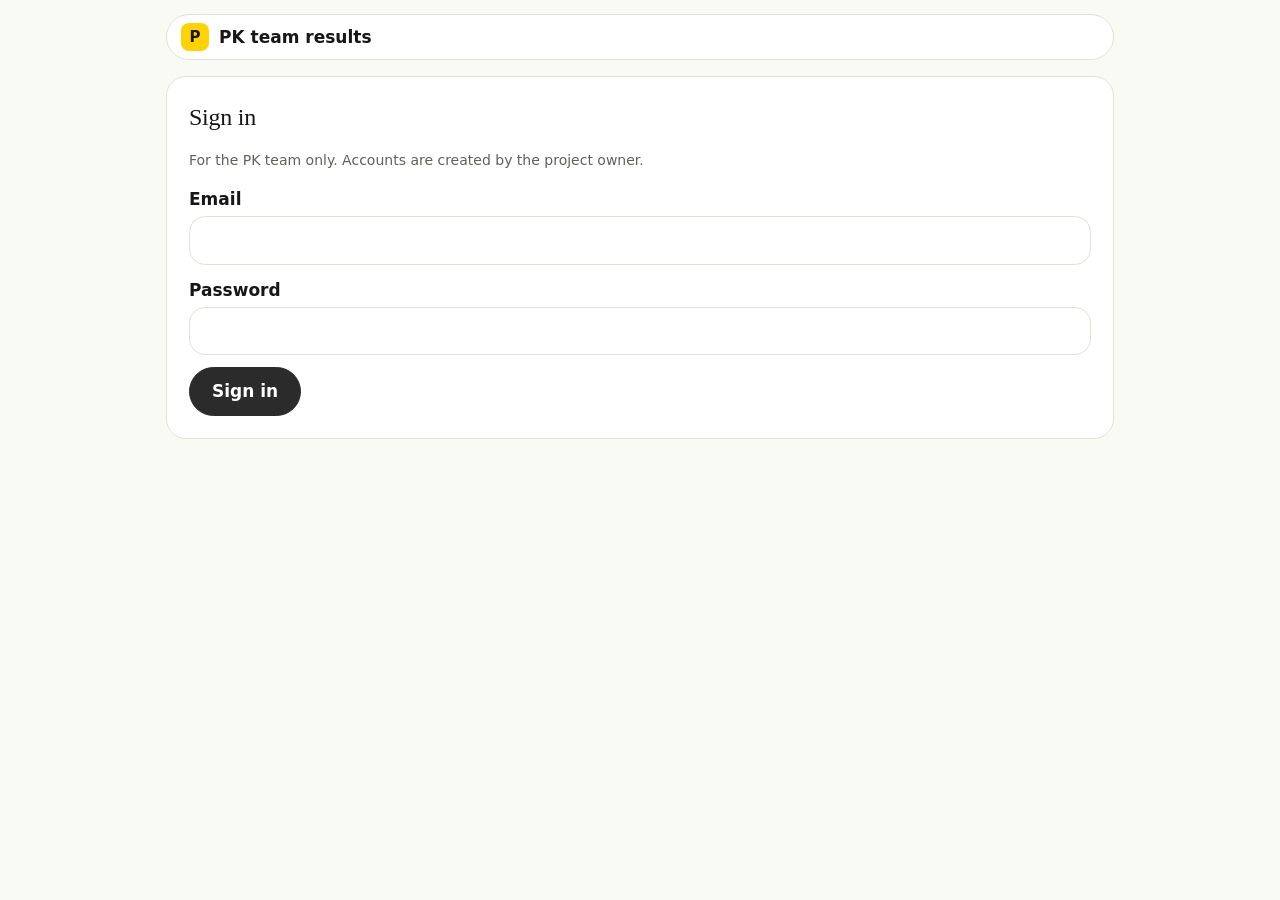
==== admin.html @ 228a7212 "Add sign-in page for the PK team results Co-Authored-By: Claude Sonnet 5.5 <noreply@anthropic.com>" ====
<!doctype html>
<html lang="en">
<head>
<meta charset="utf-8">
<meta name="viewport" content="width=device-width, initial-scale=1">
<meta name="robots" content="noindex, nofollow">
<title>PK team results</title>
<style>
:root { --bg:#fafaf5; --card:#fff; --ink:#171717; --muted:#5f6259; --line:#e4e2d6; --soft:#f1f0e6; --accent:#ffd202; --accent-soft:#fff6c7; --dark:#2b2b2b; --dark-ink:#fff; --warn-bg:#ffe9d1; --warn-ink:#9a4b00; --ok-bg:#e3f4e8; --ok-ink:#1d6a39; --focus:#1a5fd0; --serif:"Iowan Old Style","Palatino Linotype",Palatino,Georgia,serif; }
@media (prefers-color-scheme: dark) { :root { --bg:#17180f; --card:#212217; --ink:#f2f1e8; --muted:#b0b0a0; --line:#3a3b2b; --soft:#2a2b1e; --accent-soft:#3d3600; --dark:#f2f1e8; --dark-ink:#17180f; --warn-bg:#3f2a10; --warn-ink:#ffc58a; --ok-bg:#173a24; --ok-ink:#9fdcb4; --focus:#8ab4f8; } }
* { box-sizing: border-box; }
body { margin:0; background:var(--bg); color:var(--ink); font:17px/1.55 system-ui,-apple-system,"Segoe UI",Roboto,Arial,sans-serif; }
.shell { max-width:980px; margin:0 auto; padding:14px 16px 80px; }
.nav { display:flex; align-items:center; justify-content:space-between; gap:12px; background:var(--card); border:1px solid var(--line); border-radius:999px; padding:8px 10px 8px 14px; }
.brand { display:flex; align-items:center; gap:10px; font-weight:650; }
.brand i { display:grid; place-items:center; width:28px; height:28px; border-radius:8px; background:var(--accent); color:#171717; font:800 15px system-ui; font-style:normal; }
h1, h2 { font-family:var(--serif); font-weight:500; letter-spacing:-.01em; }
h1 { font-size:30px; margin:22px 0 8px; } h2 { font-size:24px; margin:0 0 12px; }
.card { background:var(--card); border:1px solid var(--line); border-radius:20px; padding:22px; margin-top:16px; }
label { display:block; font-weight:650; margin:12px 0 4px; }
input[type=text], input[type=email], input[type=password], select { width:100%; font:inherit; padding:10px 14px; border-radius:16px; border:1px solid var(--line); background:var(--card); color:var(--ink); min-height:46px; }
.row { display:flex; gap:10px; flex-wrap:wrap; align-items:center; margin-top:12px; }
button { font:inherit; font-weight:650; padding:10px 22px; border-radius:999px; border:1px solid var(--dark); background:var(--dark); color:var(--dark-ink); min-height:44px; cursor:pointer; }
button.ghost { background:transparent; color:var(--ink); border-color:var(--line); }
button.danger { background:var(--warn-bg); color:var(--warn-ink); border-color:var(--warn-ink); }
button:disabled { opacity:.45; cursor:not-allowed; }
button:focus-visible, input:focus-visible, select:focus-visible { outline:3px solid var(--focus); outline-offset:2px; }
.tabs { display:flex; gap:6px; flex-wrap:wrap; margin-top:18px; }
.tabs button { background:transparent; color:var(--muted); border-color:transparent; }
.tabs button[aria-selected="true"] { background:var(--accent-soft); border-color:var(--accent); color:var(--ink); }
table { border-collapse:collapse; width:100%; font-size:15px; margin-top:12px; }
th, td { border:1px solid var(--line); padding:7px 10px; text-align:left; vertical-align:top; }
th { background:var(--soft); font-family:var(--serif); font-weight:500; }
.hidden { color:var(--warn-ink); background:var(--warn-bg); border-radius:999px; padding:1px 10px; font-size:13px; font-weight:700; }
.note { font-size:14px; color:var(--muted); }
.msg { margin-top:12px; padding:10px 14px; border-radius:14px; background:var(--soft); }
.msg.err { background:var(--warn-bg); color:var(--warn-ink); }
.msg.ok { background:var(--ok-bg); color:var(--ok-ink); }
[hidden] { display:none !important; }
</style>
</head>
<body>
<div class="shell">
  <header class="nav"><div class="brand"><i>P</i>PK team results</div><button class="ghost" id="signout" hidden>Sign out</button></header>

  <section id="login" class="card">
    <h2>Sign in</h2>
    <p class="note">For the PK team only. Accounts are created by the project owner.</p>
    <label for="em">Email</label><input id="em" type="email" autocomplete="username">
    <label for="pw">Password</label><input id="pw" type="password" autocomplete="current-password">
    <div class="row"><button id="go">Sign in</button></div>
    <div id="loginmsg"></div>
  </section>

  <section id="app" hidden>
    <div class="tabs" role="tablist">
      <button role="tab" data-tab="overview" aria-selected="true">Overview</button>
      <button role="tab" data-tab="items" aria-selected="false">Question counts</button>
      <button role="tab" data-tab="export" aria-selected="false">Export</button>
      <button role="tab" data-tab="account" aria-selected="false">Account</button>
    </div>

    <div id="t-overview" class="card">
      <h2>Overview</h2>
      <p class="note">Respondents so far, by form, attendance and combined group. Any group with fewer than 5 people is hidden and shown as &lt;5.</p>
      <div class="row"><button id="ref">Refresh</button><label style="display:inline-flex;gap:8px;align-items:center;margin:0;font-weight:400"><input type="checkbox" id="inctest1"> Include rehearsal (TEST code) rows</label></div>
      <div id="ov"></div>
    </div>

    <div id="t-items" class="card" hidden>
      <h2>Question counts</h2>
      <p class="note">Type a question number, for example 1.1, and choose the form. Counts under 5 are hidden. Open-text answers are not shown here. Use the export for those.</p>
      <label for="item">Question number</label><input id="item" type="text" placeholder="1.1">
      <label for="form">Form</label>
      <select id="form"><option value="full">Full English form</option><option value="bhw">Filipino short form (BHW)</option></select>
      <div class="row"><button id="runitem">Show counts</button><label style="display:inline-flex;gap:8px;align-items:center;margin:0;font-weight:400"><input type="checkbox" id="inctest2"> Include rehearsal rows</label></div>
      <div id="itemout"></div>
    </div>

    <div id="t-export" class="card" hidden>
      <h2>Export</h2>
      <p class="note"><b>Confidential.</b> The export has every answer, including organization names and open-text answers, and nothing is hidden. Keep it on a protected device, and share only combined results.</p>
      <div class="row"><label style="display:inline-flex;gap:8px;align-items:center;margin:0;font-weight:400"><input type="checkbox" id="inctest3"> Include rehearsal rows</label></div>
      <div class="row"><button id="dl">Download CSV (opens in Excel)</button></div>
      <hr style="border:0;border-top:1px solid var(--line);margin:22px 0">
      <h2 style="font-size:20px">Clear rehearsal rows</h2>
      <p class="note">Deletes only the rows made with the TEST code. Do this before launch.</p>
      <div class="row"><button class="danger" id="deltest">Delete rehearsal rows</button></div>
      <div id="expmsg"></div>
    </div>

    <div id="t-account" class="card" hidden>
      <h2>Account</h2>
      <p class="note">Signed in as <b id="who"></b>. Change your password if someone gave you a starting password.</p>
      <label for="np1">New password (at least 12 characters)</label><input id="np1" type="password" autocomplete="new-password">
      <label for="np2">Type it again</label><input id="np2" type="password" autocomplete="new-password">
      <div class="row"><button id="chpw">Change password</button></div>
      <div id="pwmsg"></div>
    </div>
  </section>
</div>

<script>
"use strict";
const URL_ = "https://drwmnzmvsjhlbixqcvew.supabase.co";
const KEY_ = "sb_publishable_Vzh0zj3WvlhNqJg0wHV87w_bVwjmNdv";
const $ = (id) => document.getElementById(id);
let token = null, email = "";
try { token = sessionStorage.getItem("pk_admin_token"); email = sessionStorage.getItem("pk_admin_email") || ""; } catch (e) {}

function msg(el, text, kind) { el.innerHTML = ""; if (!text) return; const d = document.createElement("div"); d.className = "msg " + (kind || ""); d.textContent = text; el.appendChild(d); }
async function api(path, opts) {
  opts = opts || {};
  const headers = Object.assign({ apikey: KEY_, "Content-Type": "application/json" }, opts.headers || {});
  if (token) headers.Authorization = "Bearer " + token;
  const res = await fetch(URL_ + path, Object.assign({}, opts, { headers }));
  if (res.status === 401 || res.status === 403) { if (path.indexOf("/auth/v1/token") < 0) { signOut("Please sign in again."); } }
  return res;
}
function show(signedIn) {
  $("login").hidden = signedIn; $("app").hidden = !signedIn; $("signout").hidden = !signedIn;
  if (signedIn) { $("who").textContent = email; refresh(); }
}
function signOut(text) {
  token = null; try { sessionStorage.removeItem("pk_admin_token"); } catch (e) {}
  show(false); if (text) msg($("loginmsg"), text, "err");
}
$("signout").onclick = () => signOut("");
$("go").onclick = async () => {
  const em = $("em").value.trim(), pw = $("pw").value;
  if (!em || !pw) { msg($("loginmsg"), "Please enter your email and password.", "err"); return; }
  $("go").disabled = true; msg($("loginmsg"), "Signing in...", "");
  try {
    const res = await api("/auth/v1/token?grant_type=password", { method: "POST", body: JSON.stringify({ email: em, password: pw }) });
    const j = await res.json();
    if (!res.ok || !j.access_token) { msg($("loginmsg"), "That email and password did not work.", "err"); }
    else { token = j.access_token; email = em; try { sessionStorage.setItem("pk_admin_token", token); sessionStorage.setItem("pk_admin_email", em); } catch (e) {} $("pw").value = ""; msg($("loginmsg"), ""); show(true); }
  } catch (e) { msg($("loginmsg"), "Could not reach the server. Check your connection.", "err"); }
  $("go").disabled = false;
};
$("pw").addEventListener("keydown", (e) => { if (e.key === "Enter") $("go").click(); });

document.querySelectorAll(".tabs button").forEach((b) => b.onclick = () => {
  document.querySelectorAll(".tabs button").forEach((x) => x.setAttribute("aria-selected", x === b ? "true" : "false"));
  ["overview", "items", "export", "account"].forEach((t) => $("t-" + t).hidden = (t !== b.dataset.tab));
});

function table(headers, rows) {
  const t = document.createElement("table"), thead = document.createElement("thead"), tr = document.createElement("tr");
  headers.forEach((h) => { const th = document.createElement("th"); th.textContent = h; tr.appendChild(th); }); thead.appendChild(tr); t.appendChild(thead);
  const tb = document.createElement("tbody");
  rows.forEach((r) => { const row = document.createElement("tr"); r.forEach((c) => { const td = document.createElement("td"); if (c && c.hidden) { const s = document.createElement("span"); s.className = "hidden"; s.textContent = "<5"; td.appendChild(s); } else td.textContent = c == null ? "" : String(c); row.appendChild(td); }); tb.appendChild(row); });
  t.appendChild(tb); return t;
}
async function rpc(name, body) {
  const res = await api("/rest/v1/rpc/" + name, { method: "POST", body: JSON.stringify(body || {}) });
  if (!res.ok) { let t = ""; try { t = (await res.json()).message || ""; } catch (e) {} throw new Error(t || ("Error " + res.status)); }
  return res.json();
}
async function refresh() {
  const out = $("ov"); out.innerHTML = "";
  try {
    const j = await rpc("admin_summary", { p_include_test: $("inctest1").checked });
    if (!j.rows.length) { msg(out, "No responses yet.", ""); return; }
    out.appendChild(table(["Form", "Attendance", "Group", "Started", "Completed"], j.rows.map((r) => [r.form === "bhw" ? "Filipino short form" : "Full English form", r.attendance.replace("_", " "), r.group, r.hidden ? { hidden: 1 } : r.started, r.completed == null ? { hidden: 1 } : r.completed])));
    const p = document.createElement("p"); p.className = "note"; p.textContent = "Updated " + new Date(j.generated_at).toLocaleString(); out.appendChild(p);
  } catch (e) { msg(out, "Could not load results: " + e.message, "err"); }
}
$("ref").onclick = refresh; $("inctest1").onchange = refresh;
$("runitem").onclick = async () => {
  const out = $("itemout"); out.innerHTML = ""; const item = $("item").value.trim();
  if (!item) { msg(out, "Type a question number first.", "err"); return; }
  try {
    const j = await rpc("admin_item_counts", { p_item: item, p_form: $("form").value, p_include_test: $("inctest2").checked });
    if (!j.rows.length) { msg(out, "No answers for question " + item + " yet.", ""); return; }
    out.appendChild(table(["Answer", "Group", "Attendance", "Count"], j.rows.map((r) => [r.answer, r.group, r.attendance.replace("_", " "), r.hidden ? { hidden: 1 } : r.n])));
  } catch (e) { msg(out, "Could not load counts: " + e.message, "err"); }
};

async function fetchAll(path) {
  let all = [], from = 0;
  for (;;) {
    const res = await api(path, { headers: { Range: from + "-" + (from + 999), "Range-Unit": "items" } });
    if (!res.ok) throw new Error("Error " + res.status);
    const part = await res.json(); all = all.concat(part);
    if (part.length < 1000) break; from += 1000;
  }
  return all;
}
function csvCell(v) {
  if (v == null) return "";
  if (Array.isArray(v)) v = v.join("; ");
  else if (typeof v === "object") v = JSON.stringify(v);
  v = String(v); return /[",\n\r]/.test(v) ? '"' + v.replace(/"/g, '""') + '"' : v;
}
$("dl").onclick = async () => {
  const out = $("expmsg"); msg(out, "Preparing the export...", "");
  try {
    const codes = await fetchAll("/rest/v1/access_codes?select=id,label");
    const label = {}; codes.forEach((c) => label[c.id] = c.label);
    let rows = await fetchAll("/rest/v1/responses?select=*&order=started_at.asc");
    if (!$("inctest3").checked) rows = rows.filter((r) => String(label[r.code_id] || "").indexOf("TEST") !== 0);
    const keys = new Set(); rows.forEach((r) => Object.keys(r.answers || {}).forEach((k) => keys.add(k)));
    const ak = [...keys].sort((a, b) => a.localeCompare(b, undefined, { numeric: true }));
    const head = ["session_id", "form", "attendance", "code_label", "status", "started_at", "updated_at", "completed_at", "profile"].concat(ak.map((k) => "q" + k));
    const lines = [head.map(csvCell).join(",")];
    rows.forEach((r) => lines.push([r.session_id, r.form, r.attendance, label[r.code_id], r.status, r.started_at, r.updated_at, r.completed_at, r.profile].concat(ak.map((k) => (r.answers || {})[k])).map(csvCell).join(",")));
    const blob = new Blob(["﻿" + lines.join("\r\n")], { type: "text/csv;charset=utf-8" });
    const a = document.createElement("a"); a.href = URL.createObjectURL(blob);
    a.download = "PK-pre-work-responses-" + new Date().toISOString().slice(0, 10) + ".csv"; document.body.appendChild(a); a.click(); a.remove();
    msg(out, "Downloaded " + rows.length + " responses. This file is confidential.", "ok");
  } catch (e) { msg(out, "Could not export: " + e.message, "err"); }
};
$("deltest").onclick = async () => {
  if (!confirm("Delete all rehearsal rows made with the TEST code? This cannot be undone.")) return;
  try { const n = await rpc("admin_delete_test_rows"); msg($("expmsg"), "Deleted " + n + " rehearsal rows.", "ok"); refresh(); }
  catch (e) { msg($("expmsg"), "Could not delete: " + e.message, "err"); }
};
$("chpw").onclick = async () => {
  const a = $("np1").value, b = $("np2").value, out = $("pwmsg");
  if (a.length < 12) { msg(out, "Use at least 12 characters.", "err"); return; }
  if (a !== b) { msg(out, "The two passwords do not match.", "err"); return; }
  try {
    const res = await api("/auth/v1/user", { method: "PUT", body: JSON.stringify({ password: a }) });
    if (!res.ok) { let t = ""; try { t = (await res.json()).msg || ""; } catch (e) {} msg(out, "Could not change the password. " + t, "err"); return; }
    $("np1").value = ""; $("np2").value = ""; msg(out, "Password changed.", "ok");
  } catch (e) { msg(out, "Could not reach the server.", "err"); }
};
show(!!token);
</script>
</body>
</html>
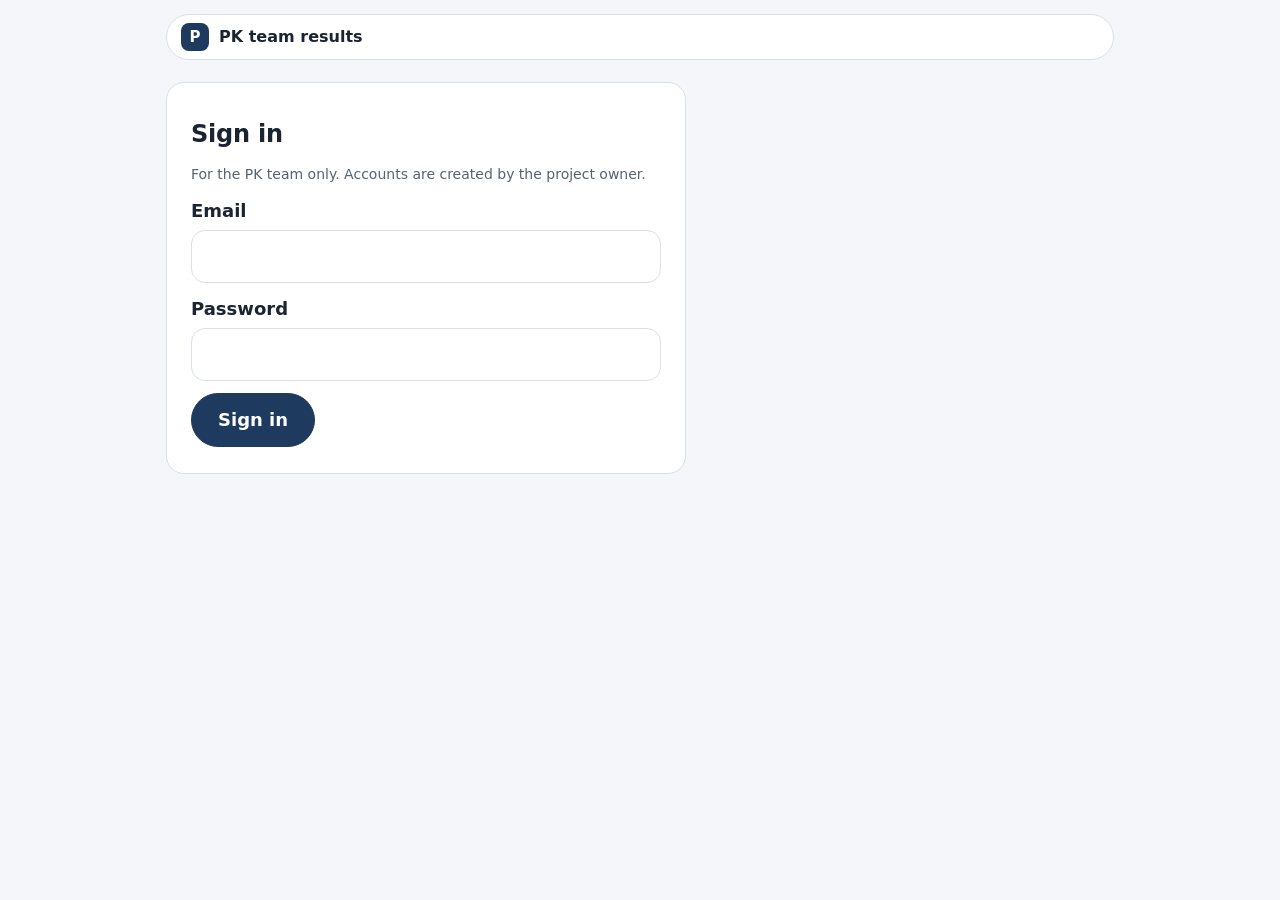
==== commit 7d9e43ba: "Add the module page, its styles and the content tab on the results page Co-Authored-By: Claude Sonne" ====
--- a/admin.html
+++ b/admin.html
@@ -5,50 +5,33 @@
 <meta name="viewport" content="width=device-width, initial-scale=1">
 <meta name="robots" content="noindex, nofollow">
 <title>PK team results</title>
+<link rel="stylesheet" href="app.css">
 <style>
-:root { --bg:#fafaf5; --card:#fff; --ink:#171717; --muted:#5f6259; --line:#e4e2d6; --soft:#f1f0e6; --accent:#ffd202; --accent-soft:#fff6c7; --dark:#2b2b2b; --dark-ink:#fff; --warn-bg:#ffe9d1; --warn-ink:#9a4b00; --ok-bg:#e3f4e8; --ok-ink:#1d6a39; --focus:#1a5fd0; --serif:"Iowan Old Style","Palatino Linotype",Palatino,Georgia,serif; }
-@media (prefers-color-scheme: dark) { :root { --bg:#17180f; --card:#212217; --ink:#f2f1e8; --muted:#b0b0a0; --line:#3a3b2b; --soft:#2a2b1e; --accent-soft:#3d3600; --dark:#f2f1e8; --dark-ink:#17180f; --warn-bg:#3f2a10; --warn-ink:#ffc58a; --ok-bg:#173a24; --ok-ink:#9fdcb4; --focus:#8ab4f8; } }
-* { box-sizing: border-box; }
-body { margin:0; background:var(--bg); color:var(--ink); font:17px/1.55 system-ui,-apple-system,"Segoe UI",Roboto,Arial,sans-serif; }
-.shell { max-width:980px; margin:0 auto; padding:14px 16px 80px; }
-.nav { display:flex; align-items:center; justify-content:space-between; gap:12px; background:var(--card); border:1px solid var(--line); border-radius:999px; padding:8px 10px 8px 14px; }
-.brand { display:flex; align-items:center; gap:10px; font-weight:650; }
-.brand i { display:grid; place-items:center; width:28px; height:28px; border-radius:8px; background:var(--accent); color:#171717; font:800 15px system-ui; font-style:normal; }
-h1, h2 { font-family:var(--serif); font-weight:500; letter-spacing:-.01em; }
-h1 { font-size:30px; margin:22px 0 8px; } h2 { font-size:24px; margin:0 0 12px; }
-.card { background:var(--card); border:1px solid var(--line); border-radius:20px; padding:22px; margin-top:16px; }
-label { display:block; font-weight:650; margin:12px 0 4px; }
-input[type=text], input[type=email], input[type=password], select { width:100%; font:inherit; padding:10px 14px; border-radius:16px; border:1px solid var(--line); background:var(--card); color:var(--ink); min-height:46px; }
-.row { display:flex; gap:10px; flex-wrap:wrap; align-items:center; margin-top:12px; }
-button { font:inherit; font-weight:650; padding:10px 22px; border-radius:999px; border:1px solid var(--dark); background:var(--dark); color:var(--dark-ink); min-height:44px; cursor:pointer; }
-button.ghost { background:transparent; color:var(--ink); border-color:var(--line); }
-button.danger { background:var(--warn-bg); color:var(--warn-ink); border-color:var(--warn-ink); }
-button:disabled { opacity:.45; cursor:not-allowed; }
-button:focus-visible, input:focus-visible, select:focus-visible { outline:3px solid var(--focus); outline-offset:2px; }
-.tabs { display:flex; gap:6px; flex-wrap:wrap; margin-top:18px; }
-.tabs button { background:transparent; color:var(--muted); border-color:transparent; }
-.tabs button[aria-selected="true"] { background:var(--accent-soft); border-color:var(--accent); color:var(--ink); }
-table { border-collapse:collapse; width:100%; font-size:15px; margin-top:12px; }
-th, td { border:1px solid var(--line); padding:7px 10px; text-align:left; vertical-align:top; }
-th { background:var(--soft); font-family:var(--serif); font-weight:500; }
-.hidden { color:var(--warn-ink); background:var(--warn-bg); border-radius:999px; padding:1px 10px; font-size:13px; font-weight:700; }
-.note { font-size:14px; color:var(--muted); }
-.msg { margin-top:12px; padding:10px 14px; border-radius:14px; background:var(--soft); }
-.msg.err { background:var(--warn-bg); color:var(--warn-ink); }
-.msg.ok { background:var(--ok-bg); color:var(--ok-ink); }
-[hidden] { display:none !important; }
+.shell { max-width: 980px; }
+h2 { font-size: 24px; }
+label.f { display: block; font-weight: 600; margin: 12px 0 4px; }
+.row { display: flex; gap: 10px; flex-wrap: wrap; align-items: center; margin-top: 12px; }
+.tabs { display: flex; gap: 6px; flex-wrap: wrap; margin-top: 18px; }
+.tabs button { font: inherit; font-weight: 600; padding: 10px 20px; border-radius: 999px; border: 1px solid transparent; background: transparent; color: var(--muted); min-height: 44px; cursor: pointer; }
+.tabs button[aria-selected="true"] { background: var(--accent-soft); border-color: var(--accent); color: var(--ink); }
+table.t { border-collapse: collapse; width: 100%; font-size: 15px; margin-top: 12px; }
+table.t th, table.t td { border: 1px solid var(--line); padding: 7px 10px; text-align: left; vertical-align: top; }
+table.t th { background: var(--soft); font-weight: 600; }
+.hid { color: var(--warn-ink); background: var(--warn-bg); border-radius: 999px; padding: 1px 10px; font-size: 13px; font-weight: 700; }
+.hint { font-size: 14px; color: var(--muted); margin: 0 0 12px; }
+button.danger { background: var(--warn-bg); color: var(--warn-ink); border-color: var(--warn-ink); }
 </style>
 </head>
 <body>
 <div class="shell">
-  <header class="nav"><div class="brand"><i>P</i>PK team results</div><button class="ghost" id="signout" hidden>Sign out</button></header>
-
-  <section id="login" class="card">
+  <header class="nav"><div class="brand"><i>P</i><span>PK team results</span></div><button class="btn ghost" id="signout" style="min-height:36px;padding:4px 16px" hidden>Sign out</button></header>
+
+  <section id="login" class="card" style="margin-top:22px;max-width:520px">
     <h2>Sign in</h2>
-    <p class="note">For the PK team only. Accounts are created by the project owner.</p>
-    <label for="em">Email</label><input id="em" type="email" autocomplete="username">
-    <label for="pw">Password</label><input id="pw" type="password" autocomplete="current-password">
-    <div class="row"><button id="go">Sign in</button></div>
+    <p class="hint">For the PK team only. Accounts are created by the project owner.</p>
+    <label class="f" for="em">Email</label><input id="em" type="text" autocomplete="username">
+    <label class="f" for="pw">Password</label><input id="pw" type="password" autocomplete="current-password">
+    <div class="row"><button class="btn" id="go">Sign in</button></div>
     <div id="loginmsg"></div>
   </section>
 
@@ -57,44 +40,60 @@
       <button role="tab" data-tab="overview" aria-selected="true">Overview</button>
       <button role="tab" data-tab="items" aria-selected="false">Question counts</button>
       <button role="tab" data-tab="export" aria-selected="false">Export</button>
+      <button role="tab" data-tab="content" aria-selected="false">Content</button>
       <button role="tab" data-tab="account" aria-selected="false">Account</button>
     </div>
 
-    <div id="t-overview" class="card">
+    <div id="t-overview" class="card" style="margin-top:16px">
       <h2>Overview</h2>
-      <p class="note">Respondents so far, by form, attendance and combined group. Any group with fewer than 5 people is hidden and shown as &lt;5.</p>
-      <div class="row"><button id="ref">Refresh</button><label style="display:inline-flex;gap:8px;align-items:center;margin:0;font-weight:400"><input type="checkbox" id="inctest1"> Include rehearsal (TEST code) rows</label></div>
+      <p class="hint">Respondents so far, by form, attendance and combined group. Any group with fewer than 5 people is hidden and shown as &lt;5.</p>
+      <div class="row"><button class="btn" id="ref">Refresh</button><label style="display:inline-flex;gap:8px;align-items:center;margin:0;font-weight:400"><input type="checkbox" id="inctest1"> Include rehearsal (TEST code) rows</label></div>
       <div id="ov"></div>
     </div>
 
-    <div id="t-items" class="card" hidden>
+    <div id="t-items" class="card" style="margin-top:16px" hidden>
       <h2>Question counts</h2>
-      <p class="note">Type a question number, for example 1.1, and choose the form. Counts under 5 are hidden. Open-text answers are not shown here. Use the export for those.</p>
-      <label for="item">Question number</label><input id="item" type="text" placeholder="1.1">
-      <label for="form">Form</label>
+      <p class="hint">Type a question number, for example 1.1, and choose the form. Counts under 5 are hidden. Open-text answers are not shown here. Use the export for those.</p>
+      <label class="f" for="item">Question number</label><input id="item" type="text" placeholder="1.1">
+      <label class="f" for="form">Form</label>
       <select id="form"><option value="full">Full English form</option><option value="bhw">Filipino short form (BHW)</option></select>
-      <div class="row"><button id="runitem">Show counts</button><label style="display:inline-flex;gap:8px;align-items:center;margin:0;font-weight:400"><input type="checkbox" id="inctest2"> Include rehearsal rows</label></div>
+      <div class="row"><button class="btn" id="runitem">Show counts</button><label style="display:inline-flex;gap:8px;align-items:center;margin:0;font-weight:400"><input type="checkbox" id="inctest2"> Include rehearsal rows</label></div>
       <div id="itemout"></div>
     </div>
 
-    <div id="t-export" class="card" hidden>
+    <div id="t-export" class="card" style="margin-top:16px" hidden>
       <h2>Export</h2>
-      <p class="note"><b>Confidential.</b> The export has every answer, including organization names and open-text answers, and nothing is hidden. Keep it on a protected device, and share only combined results.</p>
+      <p class="hint"><b>Confidential.</b> The export has every answer, including organization names and open-text answers, and nothing is hidden. Keep it on a protected device, and share only combined results.</p>
       <div class="row"><label style="display:inline-flex;gap:8px;align-items:center;margin:0;font-weight:400"><input type="checkbox" id="inctest3"> Include rehearsal rows</label></div>
-      <div class="row"><button id="dl">Download CSV (opens in Excel)</button></div>
+      <div class="row"><button class="btn" id="dl">Download CSV (opens in Excel)</button></div>
       <hr style="border:0;border-top:1px solid var(--line);margin:22px 0">
       <h2 style="font-size:20px">Clear rehearsal rows</h2>
-      <p class="note">Deletes only the rows made with the TEST code. Do this before launch.</p>
-      <div class="row"><button class="danger" id="deltest">Delete rehearsal rows</button></div>
+      <p class="hint">Deletes only the rows made with the TEST code. Do this before launch.</p>
+      <div class="row"><button class="btn danger" id="deltest">Delete rehearsal rows</button></div>
       <div id="expmsg"></div>
     </div>
 
-    <div id="t-account" class="card" hidden>
+    <div id="t-content" class="card" style="margin-top:16px" hidden>
+      <h2>Content</h2>
+      <p class="hint">Publish the module text. Choose the form, choose the content file you received from the build team, check the summary, and publish. The earlier version is kept, so you can go back.</p>
+      <label class="f" for="cform">Form</label>
+      <select id="cform"><option value="full">Full English form</option><option value="bhw">Filipino short form (BHW)</option></select>
+      <label class="f" for="cfile">Content file (.json)</label>
+      <input id="cfile" type="file" accept=".json,application/json">
+      <div id="cprev"></div>
+      <div class="row"><button class="btn" id="cpub" disabled>Publish this content</button></div>
+      <div id="cmsg"></div>
+      <h2 style="font-size:20px;margin-top:26px">Versions</h2>
+      <div class="row"><button class="btn ghost" id="cref" style="min-height:36px">Refresh list</button></div>
+      <div id="cver"></div>
+    </div>
+
+    <div id="t-account" class="card" style="margin-top:16px" hidden>
       <h2>Account</h2>
-      <p class="note">Signed in as <b id="who"></b>. Change your password if someone gave you a starting password.</p>
-      <label for="np1">New password (at least 12 characters)</label><input id="np1" type="password" autocomplete="new-password">
-      <label for="np2">Type it again</label><input id="np2" type="password" autocomplete="new-password">
-      <div class="row"><button id="chpw">Change password</button></div>
+      <p class="hint">Signed in as <b id="who"></b>. Change your password if someone gave you a starting password.</p>
+      <label class="f" for="np1">New password (at least 12 characters)</label><input id="np1" type="password" autocomplete="new-password">
+      <label class="f" for="np2">Type it again</label><input id="np2" type="password" autocomplete="new-password">
+      <div class="row"><button class="btn" id="chpw">Change password</button></div>
       <div id="pwmsg"></div>
     </div>
   </section>
@@ -114,7 +113,7 @@
   const headers = Object.assign({ apikey: KEY_, "Content-Type": "application/json" }, opts.headers || {});
   if (token) headers.Authorization = "Bearer " + token;
   const res = await fetch(URL_ + path, Object.assign({}, opts, { headers }));
-  if (res.status === 401 || res.status === 403) { if (path.indexOf("/auth/v1/token") < 0) { signOut("Please sign in again."); } }
+  if ((res.status === 401 || res.status === 403) && path.indexOf("/auth/v1/token") < 0 && token) { signOut("Please sign in again."); }
   return res;
 }
 function show(signedIn) {
@@ -142,14 +141,15 @@
 
 document.querySelectorAll(".tabs button").forEach((b) => b.onclick = () => {
   document.querySelectorAll(".tabs button").forEach((x) => x.setAttribute("aria-selected", x === b ? "true" : "false"));
-  ["overview", "items", "export", "account"].forEach((t) => $("t-" + t).hidden = (t !== b.dataset.tab));
+  ["overview", "items", "export", "content", "account"].forEach((t) => $("t-" + t).hidden = (t !== b.dataset.tab));
+  if (b.dataset.tab === "content") versions();
 });
 
 function table(headers, rows) {
-  const t = document.createElement("table"), thead = document.createElement("thead"), tr = document.createElement("tr");
+  const t = document.createElement("table"); t.className = "t"; const thead = document.createElement("thead"), tr = document.createElement("tr");
   headers.forEach((h) => { const th = document.createElement("th"); th.textContent = h; tr.appendChild(th); }); thead.appendChild(tr); t.appendChild(thead);
   const tb = document.createElement("tbody");
-  rows.forEach((r) => { const row = document.createElement("tr"); r.forEach((c) => { const td = document.createElement("td"); if (c && c.hidden) { const s = document.createElement("span"); s.className = "hidden"; s.textContent = "<5"; td.appendChild(s); } else td.textContent = c == null ? "" : String(c); row.appendChild(td); }); tb.appendChild(row); });
+  rows.forEach((r) => { const row = document.createElement("tr"); r.forEach((c) => { const td = document.createElement("td"); if (c && c.hidden) { const s = document.createElement("span"); s.className = "hid"; s.textContent = "<5"; td.appendChild(s); } else if (c && c.node) td.appendChild(c.node); else td.textContent = c == null ? "" : String(c); row.appendChild(td); }); tb.appendChild(row); });
   t.appendChild(tb); return t;
 }
 async function rpc(name, body) {
@@ -163,7 +163,7 @@
     const j = await rpc("admin_summary", { p_include_test: $("inctest1").checked });
     if (!j.rows.length) { msg(out, "No responses yet.", ""); return; }
     out.appendChild(table(["Form", "Attendance", "Group", "Started", "Completed"], j.rows.map((r) => [r.form === "bhw" ? "Filipino short form" : "Full English form", r.attendance.replace("_", " "), r.group, r.hidden ? { hidden: 1 } : r.started, r.completed == null ? { hidden: 1 } : r.completed])));
-    const p = document.createElement("p"); p.className = "note"; p.textContent = "Updated " + new Date(j.generated_at).toLocaleString(); out.appendChild(p);
+    const p = document.createElement("p"); p.className = "hint"; p.textContent = "Updated " + new Date(j.generated_at).toLocaleString(); out.appendChild(p);
   } catch (e) { msg(out, "Could not load results: " + e.message, "err"); }
 }
 $("ref").onclick = refresh; $("inctest1").onchange = refresh;
@@ -189,8 +189,7 @@
 }
 function csvCell(v) {
   if (v == null) return "";
-  if (Array.isArray(v)) v = v.join("; ");
-  else if (typeof v === "object") v = JSON.stringify(v);
+  if (Array.isArray(v)) v = v.join("; "); else if (typeof v === "object") v = JSON.stringify(v);
   v = String(v); return /[",\n\r]/.test(v) ? '"' + v.replace(/"/g, '""') + '"' : v;
 }
 $("dl").onclick = async () => {
@@ -216,6 +215,74 @@
   try { const n = await rpc("admin_delete_test_rows"); msg($("expmsg"), "Deleted " + n + " rehearsal rows.", "ok"); refresh(); }
   catch (e) { msg($("expmsg"), "Could not delete: " + e.message, "err"); }
 };
+
+/* ---------- content ---------- */
+let pending = null;
+function validate(c) {
+  const errs = [];
+  if (!c || typeof c !== "object") return ["The file is not a content file."];
+  if (!Array.isArray(c.stops) || !c.stops.length) return ["The file has no stops."];
+  const qs = c.questions || {}, opts = (c.options || []).map((o) => o.k);
+  let screens = 0, finals = 0, ids = new Set();
+  const walk = (blocks, sid) => (blocks || []).forEach((b) => {
+    if (b.t === "q" && !qs[b.id]) errs.push("Screen " + sid + " uses a question that is not defined: " + b.id);
+    if (b.t === "optionCard" && opts.indexOf(b.id) < 0) errs.push("Screen " + sid + " uses an option card that is not defined: " + b.id);
+    if (b.t === "details" || b.t === "card") walk(b.blocks, sid);
+  });
+  c.stops.forEach((st) => (st.screens || []).forEach((sc) => {
+    screens++; if (sc.final) finals++;
+    if (ids.has(sc.id)) errs.push("Two screens have the same id: " + sc.id); ids.add(sc.id);
+    walk(sc.blocks, sc.id);
+  }));
+  Object.keys(qs).forEach((k) => { const q = qs[k]; if (q.optionsOf && !qs[q.optionsOf]) errs.push("Question " + k + " points to a missing question " + q.optionsOf); });
+  if (!finals) errs.push("The file has no final (thank-you) screen.");
+  c._summary = { stops: c.stops.length, screens, questions: Object.keys(qs).length };
+  return errs;
+}
+$("cfile").onchange = async () => {
+  const f = $("cfile").files[0], out = $("cprev"); out.innerHTML = ""; pending = null; $("cpub").disabled = true; msg($("cmsg"), "");
+  if (!f) return;
+  try {
+    const c = JSON.parse(await f.text()); const errs = validate(c);
+    if (errs.length) { msg(out, "This file cannot be published: " + errs.join(" "), "err"); return; }
+    pending = c; $("cpub").disabled = false;
+    msg(out, "Version: " + ((c.meta && c.meta.version) || "(none)") + ". " + c._summary.stops + " stops, " + c._summary.screens + " screens, " + c._summary.questions + " questions. The file passed the checks.", "ok");
+  } catch (e) { msg(out, "That file could not be read as content (" + e.message + ").", "err"); }
+};
+$("cpub").onclick = async () => {
+  if (!pending) return; const form = $("cform").value, out = $("cmsg");
+  if (!confirm("Publish this content to the " + (form === "bhw" ? "Filipino short form" : "full English form") + "? Participants will see it right away.")) return;
+  $("cpub").disabled = true; msg(out, "Publishing...", "");
+  try {
+    const body = JSON.parse(JSON.stringify(pending)); delete body._summary;
+    const version = ((body.meta && body.meta.version) || "version") + " @ " + new Date().toISOString();
+    const ins = await api("/rest/v1/content", { method: "POST", headers: { Prefer: "return=representation" }, body: JSON.stringify({ space: "prework", form, lang: form === "bhw" ? "fil" : "en", version, body, published: false }) });
+    if (!ins.ok) throw new Error("Could not save (" + ins.status + ")");
+    const row = (await ins.json())[0];
+    await goLive(row.id, form);
+    msg(out, "Published. Participants now see this version.", "ok"); pending = null; $("cfile").value = ""; $("cprev").innerHTML = ""; versions();
+  } catch (e) { msg(out, "Could not publish: " + e.message, "err"); $("cpub").disabled = false; }
+};
+async function goLive(id, form) {
+  const off = await api("/rest/v1/content?space=eq.prework&form=eq." + form, { method: "PATCH", body: JSON.stringify({ published: false }) });
+  if (!off.ok) throw new Error("Could not unpublish the old version (" + off.status + ")");
+  const on = await api("/rest/v1/content?id=eq." + id, { method: "PATCH", body: JSON.stringify({ published: true }) });
+  if (!on.ok) throw new Error("Could not make the new version live (" + on.status + ")");
+}
+async function versions() {
+  const out = $("cver"); out.innerHTML = "";
+  try {
+    const rows = await fetchAll("/rest/v1/content?select=id,form,version,published,updated_at&order=updated_at.desc");
+    if (!rows.length) { msg(out, "Nothing published yet.", ""); return; }
+    out.appendChild(table(["Form", "Version", "Updated", "Live", ""], rows.map((r) => {
+      let btn = "";
+      if (!r.published) { const b = document.createElement("button"); b.className = "btn ghost"; b.style.minHeight = "34px"; b.style.padding = "2px 14px"; b.textContent = "Make live"; b.onclick = async () => { if (!confirm("Make this version live?")) return; try { await goLive(r.id, r.form); versions(); } catch (e) { msg(out, e.message, "err"); } }; btn = { node: b }; }
+      return [r.form === "bhw" ? "Filipino short form" : "Full English form", r.version, new Date(r.updated_at).toLocaleString(), r.published ? "Live" : "", btn];
+    })));
+  } catch (e) { msg(out, "Could not load versions: " + e.message, "err"); }
+}
+$("cref").onclick = versions;
+
 $("chpw").onclick = async () => {
   const a = $("np1").value, b = $("np2").value, out = $("pwmsg");
   if (a.length < 12) { msg(out, "Use at least 12 characters.", "err"); return; }
--- a/app.css
+++ b/app.css
@@ -0,0 +1,136 @@
+:root {
+  --bg: #f4f6f9; --card: #ffffff; --ink: #1b2430; --muted: #566274; --line: #d9dfe7; --soft: #e9eef5;
+  --primary: #1f3a5f; --primary-ink: #ffffff; --accent: #3b6ea5; --accent-soft: #e6edf5;
+  --ok-bg: #e3f1e8; --ok-ink: #1d5c36; --warn-bg: #fbeed5; --warn-ink: #7a4a00; --grey-bg: #eceff3; --grey-ink: #4a5565;
+  --err-bg: #fbe5e3; --err-ink: #8a1f17; --focus: #0b57d0; --radius: 18px;
+  --sans: "Segoe UI", system-ui, -apple-system, Roboto, "Helvetica Neue", Arial, sans-serif;
+}
+@media (prefers-color-scheme: dark) {
+  :root:not([data-theme="light"]) {
+    --bg: #121820; --card: #1a2330; --ink: #e8edf3; --muted: #9fb0c4; --line: #2b3a4d; --soft: #223044;
+    --primary: #8fb4e6; --primary-ink: #0f1c2e; --accent: #8fb4e6; --accent-soft: #1f3047;
+    --ok-bg: #173a24; --ok-ink: #9fdcb4; --warn-bg: #3f2a10; --warn-ink: #ffc58a; --grey-bg: #2a3544; --grey-ink: #aab7c8;
+    --err-bg: #3c1a17; --err-ink: #ffb4ab; --focus: #8ab4f8;
+  }
+}
+* { box-sizing: border-box; }
+html { -webkit-text-size-adjust: 100%; }
+body { margin: 0; background: var(--bg); color: var(--ink); font: 18px/1.6 var(--sans); }
+h1, h2, h3 { font-family: var(--sans); font-weight: 600; letter-spacing: -.01em; color: var(--ink); }
+h2 { font-size: 28px; line-height: 1.25; margin: 10px 0 14px; }
+h3 { font-size: 20px; margin: 22px 0 6px; }
+p { margin: 0 0 14px; }
+.shell { max-width: 1120px; margin: 0 auto; padding: 14px 16px 90px; }
+.nav { display: flex; align-items: center; justify-content: space-between; gap: 12px; background: var(--card); border: 1px solid var(--line); border-radius: 999px; padding: 8px 10px 8px 14px; position: sticky; top: 8px; z-index: 5; }
+.brand { display: flex; align-items: center; gap: 10px; font-weight: 600; font-size: 16px; min-width: 0; }
+.brand i { flex: 0 0 auto; display: grid; place-items: center; width: 28px; height: 28px; border-radius: 8px; background: var(--primary); color: var(--primary-ink); font: 700 15px var(--sans); font-style: normal; }
+.brand span { white-space: nowrap; overflow: hidden; text-overflow: ellipsis; }
+.save { font-size: 13px; color: var(--muted); background: var(--soft); border-radius: 999px; padding: 6px 12px; white-space: nowrap; }
+.save.warn { background: var(--warn-bg); color: var(--warn-ink); }
+.layout { display: block; margin-top: 18px; }
+@media (min-width: 900px) { .layout.side { display: grid; grid-template-columns: 250px 1fr; gap: 28px; align-items: start; } }
+#side { margin-bottom: 14px; }
+@media (min-width: 900px) { #side { position: sticky; top: 76px; } }
+.stops { list-style: none; margin: 0; padding: 0; display: flex; gap: 6px; overflow-x: auto; }
+@media (min-width: 900px) { .stops { flex-direction: column; gap: 4px; overflow: visible; } }
+.stops button { width: 100%; text-align: left; display: flex; align-items: center; gap: 10px; font: inherit; font-size: 15px; border: 1px solid transparent; background: transparent; color: var(--muted); border-radius: 14px; padding: 9px 12px; min-height: 44px; cursor: pointer; white-space: nowrap; }
+.stops button .dot { flex: 0 0 auto; width: 22px; height: 22px; border-radius: 50%; border: 1.5px solid var(--line); display: grid; place-items: center; font-size: 12px; font-weight: 700; background: var(--card); color: var(--muted); }
+.stops button[aria-current="step"] { background: var(--accent-soft); border-color: var(--accent); color: var(--ink); font-weight: 600; }
+.stops button[aria-current="step"] .dot { background: var(--primary); border-color: var(--primary); color: var(--primary-ink); }
+.stops button.done .dot { background: var(--ok-bg); border-color: var(--ok-ink); color: var(--ok-ink); }
+.stops button:disabled { opacity: .45; cursor: not-allowed; }
+.pill { display: inline-flex; align-items: center; gap: 6px; font-size: 13px; font-weight: 600; background: var(--card); border: 1px solid var(--line); border-radius: 999px; padding: 4px 12px; color: var(--muted); }
+.pill b { width: 8px; height: 8px; border-radius: 50%; background: var(--accent); display: inline-block; }
+.bar { height: 6px; background: var(--soft); border-radius: 99px; overflow: hidden; margin: 12px 0 18px; }
+.bar > i { display: block; height: 100%; background: var(--primary); width: 0; transition: width .25s; }
+.card { background: var(--card); border: 1px solid var(--line); border-radius: var(--radius); padding: 26px 24px; margin-bottom: 16px; }
+@media (max-width: 520px) { .card { padding: 20px 16px; } h2 { font-size: 24px; } }
+.lead { font-size: 20px; }
+.tiles { display: grid; grid-template-columns: repeat(auto-fit, minmax(150px, 1fr)); gap: 10px; margin: 16px 0 6px; }
+.tile { background: var(--accent-soft); border: 1px solid var(--line); border-radius: 14px; padding: 14px; }
+.tile b { display: block; font-size: 26px; font-weight: 600; color: var(--primary); }
+.tile span { font-size: 14px; color: var(--muted); }
+.two { display: grid; grid-template-columns: 1fr; gap: 12px; }
+@media (min-width: 620px) { .two { grid-template-columns: 1fr 1fr; } }
+.box { border-radius: 14px; padding: 16px; border: 1px solid var(--line); }
+.box.yes { background: var(--ok-bg); }
+.box.no { background: var(--warn-bg); }
+.box h3 { margin-top: 0; font-size: 18px; }
+.box ul { margin: 0; padding-left: 20px; }
+.box li { margin-bottom: 6px; }
+ul.plain { padding-left: 22px; margin: 0 0 14px; }
+ul.plain li { margin-bottom: 6px; }
+.note { border: 1px solid var(--accent); background: var(--accent-soft); padding: 12px 16px; border-radius: 14px; font-size: 16px; margin: 12px 0; }
+blockquote.legal { margin: 0 0 14px; padding: 14px 16px; background: var(--soft); border: 1px solid var(--line); border-radius: 14px; font-size: 16px; }
+.q { margin: 0 0 24px; }
+.q .t { display: block; font-weight: 600; margin-bottom: 6px; }
+.help { font-size: 15px; color: var(--muted); margin: 0 0 8px; }
+.qno { display: none; font: 12px/1.2 ui-monospace, Consolas, monospace; background: var(--accent-soft); color: var(--ink); padding: 2px 7px; border-radius: 999px; margin-right: 6px; vertical-align: 2px; border: 1px solid var(--line); }
+body.qnos .qno { display: inline-block; }
+.opt { display: flex; align-items: flex-start; gap: 10px; padding: 11px 14px; margin-bottom: 8px; border: 1px solid var(--line); border-radius: 14px; cursor: pointer; background: var(--card); min-height: 48px; }
+.opt:hover { border-color: var(--accent); }
+.opt input { margin-top: 5px; width: 20px; height: 20px; flex: 0 0 auto; accent-color: var(--primary); }
+.opt.sel { border-color: var(--primary); background: var(--accent-soft); }
+.opt.off { opacity: .5; }
+input[type="text"], input[type="password"], input[type="email"], input[type="file"], textarea, select { width: 100%; font: inherit; padding: 11px 14px; border-radius: 14px; border: 1px solid var(--line); background: var(--card); color: var(--ink); min-height: 48px; }
+textarea { min-height: 110px; resize: vertical; }
+.counter { font-size: 13px; color: var(--muted); text-align: right; }
+.counter.over { color: var(--warn-ink); font-weight: 600; }
+.rate { display: grid; grid-template-columns: 1fr; gap: 6px; padding: 14px 0; border-top: 1px solid var(--line); }
+.rate:first-of-type { border-top: 0; }
+.rate .name { font-weight: 600; }
+.seg { display: flex; flex-wrap: wrap; gap: 6px; }
+.seg label { flex: 1 1 0; min-width: 46px; text-align: center; border: 1px solid var(--line); border-radius: 999px; padding: 10px 8px; cursor: pointer; background: var(--card); font-size: 16px; min-height: 44px; }
+.seg label.wide { flex: 1 1 120px; }
+.seg input { position: absolute; opacity: 0; pointer-events: none; }
+.seg label.sel { background: var(--primary); color: var(--primary-ink); border-color: var(--primary); }
+.seg label:focus-within { outline: 3px solid var(--focus); outline-offset: 2px; }
+.scale-note { display: flex; justify-content: space-between; font-size: 13px; color: var(--muted); margin: 0 0 4px; }
+.rank { display: grid; gap: 8px; }
+.rank button.item { display: flex; align-items: center; gap: 12px; text-align: left; font: inherit; border: 1px solid var(--line); background: var(--card); color: var(--ink); border-radius: 14px; padding: 10px 14px; min-height: 48px; cursor: pointer; }
+.rank button.item .n { flex: 0 0 auto; width: 28px; height: 28px; border-radius: 50%; border: 1.5px solid var(--line); display: grid; place-items: center; font-weight: 700; font-size: 14px; }
+.rank button.item.on { border-color: var(--primary); background: var(--accent-soft); }
+.rank button.item.on .n { background: var(--primary); border-color: var(--primary); color: var(--primary-ink); }
+.nav2 { display: flex; gap: 10px; justify-content: space-between; margin-top: 8px; }
+button.btn { font: inherit; font-weight: 600; padding: 12px 26px; border-radius: 999px; border: 1px solid var(--primary); cursor: pointer; min-height: 48px; background: var(--primary); color: var(--primary-ink); }
+button.btn.ghost { background: transparent; color: var(--ink); border-color: var(--line); }
+button.btn:disabled { opacity: .4; cursor: not-allowed; }
+button:focus-visible, .opt:focus-within, a:focus-visible, summary:focus-visible, input:focus-visible, textarea:focus-visible, select:focus-visible { outline: 3px solid var(--focus); outline-offset: 2px; }
+.term { font: inherit; color: var(--accent); background: none; border: 0; border-bottom: 1.5px dotted var(--accent); padding: 0; cursor: help; }
+#gloss { position: fixed; left: 12px; right: 12px; bottom: 12px; max-width: 560px; margin: 0 auto; z-index: 20; background: var(--card); border: 1px solid var(--primary); border-radius: 18px; padding: 16px 18px; box-shadow: 0 10px 34px rgba(0,0,0,.25); display: none; }
+#gloss.on { display: block; }
+#gloss b { font-size: 19px; font-weight: 600; }
+#gloss button { float: right; margin-left: 12px; }
+.opt-card { border: 1.5px solid var(--line); }
+.letter { display: inline-grid; place-items: center; width: 42px; height: 42px; border-radius: 12px; background: var(--primary); color: var(--primary-ink); font: 600 21px var(--sans); margin-right: 12px; vertical-align: middle; }
+.field { margin: 0 0 14px; }
+.field .k { font-size: 12px; text-transform: uppercase; letter-spacing: .06em; color: var(--muted); margin: 0 0 2px; font-weight: 600; }
+.field p { margin: 0; }
+details { border: 1px solid var(--line); border-radius: 14px; padding: 4px 16px; margin: 10px 0; background: var(--card); }
+details summary { cursor: pointer; font-weight: 600; padding: 10px 0; min-height: 44px; }
+details[open] { background: var(--soft); }
+details details { background: var(--card); margin: 8px 0; }
+details details[open] { background: var(--card); }
+details details summary { font-weight: 600; font-size: 16px; }
+.chip { display: inline-block; font-size: 12px; font-weight: 700; border-radius: 999px; padding: 2px 10px; margin-left: 6px; vertical-align: 1px; }
+.chip.Supports { background: var(--ok-bg); color: var(--ok-ink); }
+.chip.Challenges { background: var(--warn-bg); color: var(--warn-ink); }
+.chip.Mixed { background: var(--grey-bg); color: var(--grey-ink); }
+.sec-h { font-size: 13px; text-transform: uppercase; letter-spacing: .06em; color: var(--muted); margin: 16px 0 4px; font-weight: 600; }
+.study .k { font-size: 12px; text-transform: uppercase; letter-spacing: .05em; color: var(--muted); font-weight: 600; margin: 8px 0 0; }
+.study p { margin: 0 0 6px; font-size: 16px; }
+.cmp { overflow-x: auto; margin: 0 -4px; }
+.cmp table { border-collapse: collapse; min-width: 720px; font-size: 15px; }
+.cmp th, .cmp td { border: 1px solid var(--line); padding: 8px 10px; vertical-align: top; text-align: left; }
+.cmp th { background: var(--soft); font-weight: 600; }
+.cmp td:first-child, .cmp th:first-child { position: sticky; left: 0; background: var(--card); font-weight: 600; min-width: 110px; }
+.msg { margin-top: 12px; padding: 10px 14px; border-radius: 14px; background: var(--soft); }
+.msg.err { background: var(--err-bg); color: var(--err-ink); }
+.msg.ok { background: var(--ok-bg); color: var(--ok-ink); }
+.choice { display: grid; gap: 12px; margin-top: 12px; }
+.choice button { text-align: left; font: inherit; border: 1px solid var(--line); background: var(--card); color: var(--ink); border-radius: 16px; padding: 16px 18px; cursor: pointer; min-height: 64px; }
+.choice button:hover { border-color: var(--primary); background: var(--accent-soft); }
+.choice button b { display: block; font-weight: 600; margin-bottom: 2px; }
+.foot { margin-top: 28px; font-size: 13px; color: var(--muted); text-align: center; }
+.sr { position: absolute; left: -9999px; }
+[hidden] { display: none !important; }
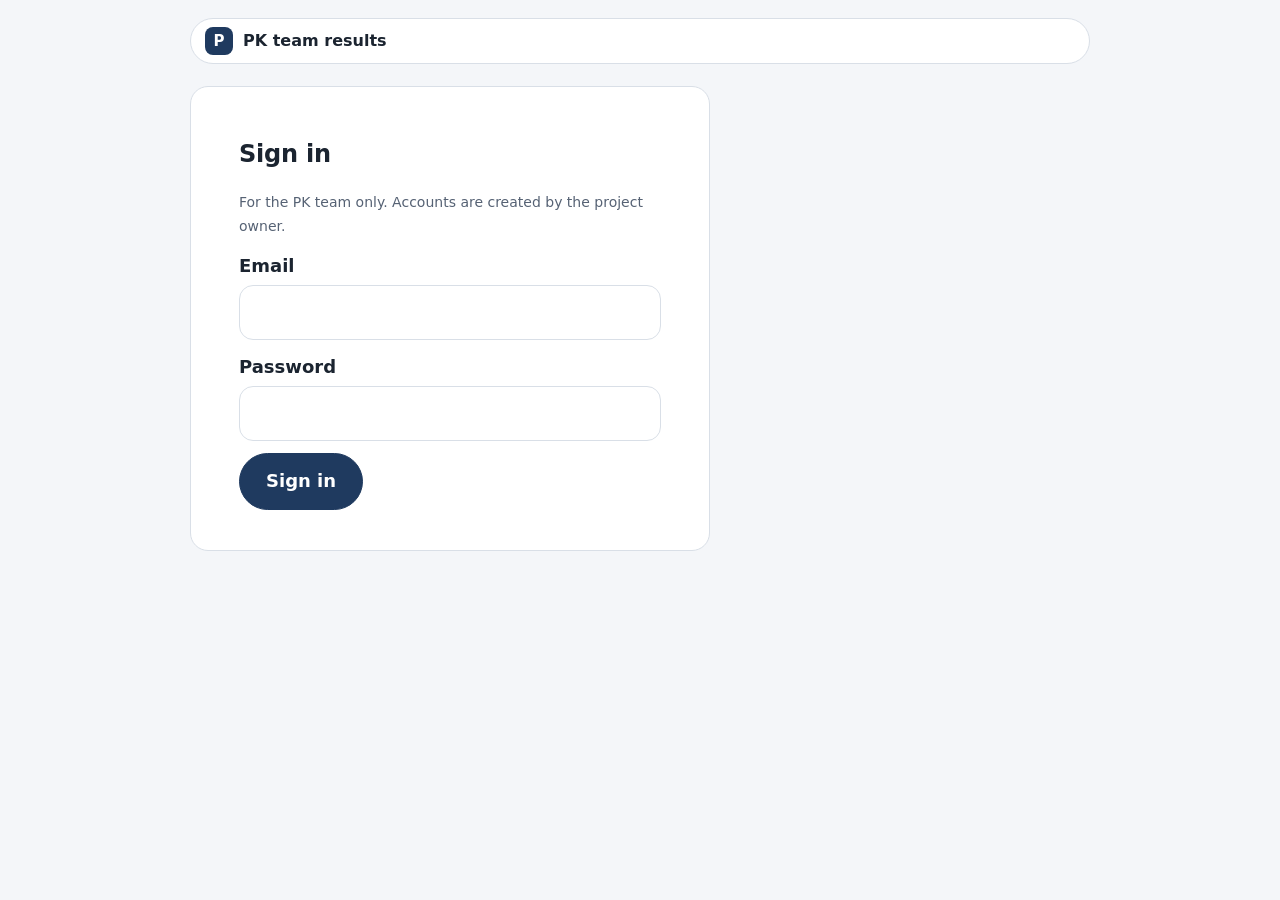
==== commit 33d637a4: "Progress bar layout, routing from About You, exclusive choices, dumbbell chart - Replace the sidebar" ====
--- a/admin.html
+++ b/admin.html
@@ -53,10 +53,15 @@
 
     <div id="t-items" class="card" style="margin-top:16px" hidden>
       <h2>Question counts</h2>
-      <p class="hint">Type a question number, for example 1.1, and choose the form. Counts under 5 are hidden. Open-text answers are not shown here. Use the export for those.</p>
-      <label class="f" for="item">Question number</label><input id="item" type="text" placeholder="1.1">
+      <p class="hint">Choose the form, then choose a question from the list. The counts appear straight away. Counts under 5 are hidden. Open-text answers are not shown here. Use the export for those.</p>
       <label class="f" for="form">Form</label>
       <select id="form"><option value="full">Full English form</option><option value="bhw">Filipino short form (BHW)</option></select>
+      <label class="f" for="itemsel">Question</label>
+      <select id="itemsel"><option value="">Loading the list of questions...</option></select>
+      <div id="itemfb" hidden>
+        <p class="hint" id="itemfbmsg"></p>
+        <label class="f" for="item">Question number (use this only if the list is empty)</label><input id="item" type="text" placeholder="1.1">
+      </div>
       <div class="row"><button class="btn" id="runitem">Show counts</button><label style="display:inline-flex;gap:8px;align-items:center;margin:0;font-weight:400"><input type="checkbox" id="inctest2"> Include rehearsal rows</label></div>
       <div id="itemout"></div>
     </div>
@@ -143,6 +148,7 @@
   document.querySelectorAll(".tabs button").forEach((x) => x.setAttribute("aria-selected", x === b ? "true" : "false"));
   ["overview", "items", "export", "content", "account"].forEach((t) => $("t-" + t).hidden = (t !== b.dataset.tab));
   if (b.dataset.tab === "content") versions();
+  if (b.dataset.tab === "items") loadQuestions();
 });
 
 function table(headers, rows) {
@@ -167,9 +173,42 @@
   } catch (e) { msg(out, "Could not load results: " + e.message, "err"); }
 }
 $("ref").onclick = refresh; $("inctest1").onchange = refresh;
+/* The list of questions comes from the content that is live for the chosen form. Open-text questions are left out. */
+const CLOSED = ["single", "scale", "multi", "rank", "matrix"];
+const plain = (s) => String(s || "").replace(/\*\*/g, "").replace(/\{\{|\}\}/g, "").replace(/\s+/g, " ").trim();
+async function loadQuestions() {
+  const sel = $("itemsel"), form = $("form").value; sel.innerHTML = ""; $("itemout").innerHTML = "";
+  const fallback = (text) => { $("itemfb").hidden = false; $("itemfbmsg").textContent = text; sel.innerHTML = ""; const o = document.createElement("option"); o.value = ""; o.textContent = "(no list available)"; sel.appendChild(o); };
+  try {
+    const rows = await fetchAll("/rest/v1/content?select=body&published=eq.true&space=eq.prework&form=eq." + form);
+    const top = rows[0] && rows[0].body;
+    if (!top) { fallback("Publish the module content first. Until then, type the question number."); return; }
+    const c = top.variants ? (top.variants.en || top.variants[Object.keys(top.variants)[0]]) : top;
+    const qs = c.questions || {}, seen = new Set();
+    const first = document.createElement("option"); first.value = ""; first.textContent = "Choose a question"; sel.appendChild(first);
+    let count = 0;
+    (c.stops || []).forEach((st) => {
+      const grp = document.createElement("optgroup"); grp.label = (st.num != null ? "Stop " + st.num + ": " : "") + plain(st.label);
+      const walk = (blocks) => (blocks || []).forEach((b) => {
+        if (b.t === "q" && qs[b.id] && !seen.has(b.id) && CLOSED.indexOf(qs[b.id].type) >= 0) {
+          seen.add(b.id); const o = document.createElement("option"); o.value = b.id;
+          const t = plain(qs[b.id].label); o.textContent = b.id + "  " + (t.length > 90 ? t.slice(0, 87) + "..." : t); grp.appendChild(o); count++;
+        }
+        if (b.t === "details" || b.t === "card") walk(b.blocks);
+      });
+      (st.screens || []).forEach((sc) => walk(sc.blocks));
+      if (grp.children.length) sel.appendChild(grp);
+    });
+    if (!count) { fallback("The live content has no closed questions yet. Type the question number instead."); return; }
+    $("itemfb").hidden = true;
+  } catch (e) { fallback("Could not load the question list (" + e.message + "). Type the question number instead."); }
+}
+$("form").onchange = loadQuestions;
+$("itemsel").onchange = () => { if ($("itemsel").value) $("runitem").click(); };
+$("inctest2").onchange = () => { if ($("itemsel").value || $("item").value.trim()) $("runitem").click(); };
 $("runitem").onclick = async () => {
-  const out = $("itemout"); out.innerHTML = ""; const item = $("item").value.trim();
-  if (!item) { msg(out, "Type a question number first.", "err"); return; }
+  const out = $("itemout"); out.innerHTML = ""; const item = ($("itemsel").value || $("item").value).trim();
+  if (!item) { msg(out, "Choose a question first.", "err"); return; }
   try {
     const j = await rpc("admin_item_counts", { p_item: item, p_form: $("form").value, p_include_test: $("inctest2").checked });
     if (!j.rows.length) { msg(out, "No answers for question " + item + " yet.", ""); return; }
@@ -219,8 +258,22 @@
 /* ---------- content ---------- */
 let pending = null;
 function validate(c) {
+  if (!c || typeof c !== "object") return ["The file is not a content file."];
+  if (!c.variants) return validateOne(c, c);
+  /* a form with more than one language: check each language, and check they ask the same questions */
+  const keys = Object.keys(c.variants), errs = []; let ref = null;
+  if (!keys.length) return ["The file has no languages."];
+  keys.forEach((k) => {
+    const v = c.variants[k], holder = {};
+    validateOne(v, holder).forEach((e) => errs.push("[" + k + "] " + e));
+    const ids = Object.keys(v.questions || {}).sort().join(",");
+    if (ref === null) { ref = ids; c._summary = holder._summary; c._summary.languages = keys.length; }
+    else if (ref !== ids) errs.push("[" + k + "] The languages do not have the same questions.");
+  });
+  return errs;
+}
+function validateOne(c, holder) {
   const errs = [];
-  if (!c || typeof c !== "object") return ["The file is not a content file."];
   if (!Array.isArray(c.stops) || !c.stops.length) return ["The file has no stops."];
   const qs = c.questions || {}, opts = (c.options || []).map((o) => o.k);
   let screens = 0, finals = 0, ids = new Set();
@@ -234,9 +287,16 @@
     if (ids.has(sc.id)) errs.push("Two screens have the same id: " + sc.id); ids.add(sc.id);
     walk(sc.blocks, sc.id);
   }));
-  Object.keys(qs).forEach((k) => { const q = qs[k]; if (q.optionsOf && !qs[q.optionsOf]) errs.push("Question " + k + " points to a missing question " + q.optionsOf); });
+  Object.keys(qs).forEach((k) => {
+    const q = qs[k]; if (q.optionsOf && !qs[q.optionsOf]) errs.push("Question " + k + " points to a missing question " + q.optionsOf);
+    const have = (q.options || []).map((o) => (typeof o === "string" ? o : o.v));
+    (q.exclusive || []).forEach((v) => { if (have.indexOf(v) < 0) errs.push("Question " + k + ": the exclusive choice \"" + v + "\" is not one of its options."); });
+    if (q.type === "multi" && !(q.exclusive || []).length && have.some((v) => /^(none of|nothing|don't know|i have no idea)/i.test(v))) errs.push("Question " + k + " has a \"none\" or \"don't know\" choice but no exclusive rule.");
+    if (["open", "perGroup", "condText", "text"].indexOf(q.type) >= 0 && q.maxWords !== 1500) errs.push("Question " + k + " does not have the 1,500-word limit.");
+    if (q.routeForm) Object.keys(q.routeForm).forEach((v) => { if (have.indexOf(v) < 0) errs.push("Question " + k + ": the routing choice \"" + v + "\" is not one of its options."); });
+  });
   if (!finals) errs.push("The file has no final (thank-you) screen.");
-  c._summary = { stops: c.stops.length, screens, questions: Object.keys(qs).length };
+  holder._summary = { stops: c.stops.length, screens, questions: Object.keys(qs).length };
   return errs;
 }
 $("cfile").onchange = async () => {
@@ -246,7 +306,7 @@
     const c = JSON.parse(await f.text()); const errs = validate(c);
     if (errs.length) { msg(out, "This file cannot be published: " + errs.join(" "), "err"); return; }
     pending = c; $("cpub").disabled = false;
-    msg(out, "Version: " + ((c.meta && c.meta.version) || "(none)") + ". " + c._summary.stops + " stops, " + c._summary.screens + " screens, " + c._summary.questions + " questions. The file passed the checks.", "ok");
+    msg(out, "Version: " + ((c.meta && c.meta.version) || "(none)") + ". " + c._summary.stops + " stops, " + c._summary.screens + " screens, " + c._summary.questions + " questions" + (c._summary.languages ? " in " + c._summary.languages + " languages" : "") + ". The file passed the checks.", "ok");
   } catch (e) { msg(out, "That file could not be read as content (" + e.message + ").", "err"); }
 };
 $("cpub").onclick = async () => {
--- a/app.css
+++ b/app.css
@@ -15,38 +15,46 @@
 }
 * { box-sizing: border-box; }
 html { -webkit-text-size-adjust: 100%; }
-body { margin: 0; background: var(--bg); color: var(--ink); font: 18px/1.6 var(--sans); }
+body { margin: 0; background: var(--bg); color: var(--ink); font: 18px/1.7 var(--sans); }
 h1, h2, h3 { font-family: var(--sans); font-weight: 600; letter-spacing: -.01em; color: var(--ink); }
-h2 { font-size: 28px; line-height: 1.25; margin: 10px 0 14px; }
-h3 { font-size: 20px; margin: 22px 0 6px; }
-p { margin: 0 0 14px; }
-.shell { max-width: 1120px; margin: 0 auto; padding: 14px 16px 90px; }
+h2 { font-size: 28px; line-height: 1.25; margin: 12px 0 22px; }
+h3 { font-size: 20px; margin: 36px 0 10px; }
+p { margin: 0 0 22px; }
+.shell { width: 100%; margin: 0 auto; padding: 14px 16px 90px; }
+@media (min-width: 600px) { .shell { padding: 16px 24px 100px; } }
+@media (min-width: 1100px) { .shell { padding: 18px 40px 110px; } }
+@media (min-width: 1700px) { .shell { padding: 20px 64px 120px; } }
 .nav { display: flex; align-items: center; justify-content: space-between; gap: 12px; background: var(--card); border: 1px solid var(--line); border-radius: 999px; padding: 8px 10px 8px 14px; position: sticky; top: 8px; z-index: 5; }
 .brand { display: flex; align-items: center; gap: 10px; font-weight: 600; font-size: 16px; min-width: 0; }
 .brand i { flex: 0 0 auto; display: grid; place-items: center; width: 28px; height: 28px; border-radius: 8px; background: var(--primary); color: var(--primary-ink); font: 700 15px var(--sans); font-style: normal; }
 .brand span { white-space: nowrap; overflow: hidden; text-overflow: ellipsis; }
 .save { font-size: 13px; color: var(--muted); background: var(--soft); border-radius: 999px; padding: 6px 12px; white-space: nowrap; }
 .save.warn { background: var(--warn-bg); color: var(--warn-ink); }
-.layout { display: block; margin-top: 18px; }
-@media (min-width: 900px) { .layout.side { display: grid; grid-template-columns: 250px 1fr; gap: 28px; align-items: start; } }
-#side { margin-bottom: 14px; }
-@media (min-width: 900px) { #side { position: sticky; top: 76px; } }
-.stops { list-style: none; margin: 0; padding: 0; display: flex; gap: 6px; overflow-x: auto; }
-@media (min-width: 900px) { .stops { flex-direction: column; gap: 4px; overflow: visible; } }
-.stops button { width: 100%; text-align: left; display: flex; align-items: center; gap: 10px; font: inherit; font-size: 15px; border: 1px solid transparent; background: transparent; color: var(--muted); border-radius: 14px; padding: 9px 12px; min-height: 44px; cursor: pointer; white-space: nowrap; }
-.stops button .dot { flex: 0 0 auto; width: 22px; height: 22px; border-radius: 50%; border: 1.5px solid var(--line); display: grid; place-items: center; font-size: 12px; font-weight: 700; background: var(--card); color: var(--muted); }
-.stops button[aria-current="step"] { background: var(--accent-soft); border-color: var(--accent); color: var(--ink); font-weight: 600; }
-.stops button[aria-current="step"] .dot { background: var(--primary); border-color: var(--primary); color: var(--primary-ink); }
-.stops button.done .dot { background: var(--ok-bg); border-color: var(--ok-ink); color: var(--ok-ink); }
-.stops button:disabled { opacity: .45; cursor: not-allowed; }
+.layout { display: block; margin-top: 22px; }
+/* progress bar: one segment for each stop, above the pills */
+.prog { margin: 0 0 16px; }
+.segs { list-style: none; margin: 0; padding: 0; display: flex; gap: 6px; }
+.seg { flex: 1 1 0; min-width: 0; }
+.segbtn { display: block; width: 100%; text-align: left; font: inherit; background: none; border: 0; padding: 6px 0 2px; margin: 0; cursor: pointer; color: var(--muted); }
+.segbtn:disabled { cursor: default; }
+.seg:not(.done):not(.cur) .segbtn { opacity: .6; }
+.track { display: block; height: 8px; background: var(--soft); border-radius: 99px; overflow: hidden; }
+.track i { display: block; height: 100%; background: var(--primary); border-radius: 99px; transition: width .25s; }
+.lab, .labn { display: none; font-size: 13px; margin-top: 6px; white-space: nowrap; overflow: hidden; text-overflow: ellipsis; }
+.seg.cur .lab, .seg.cur .labn { color: var(--ink); font-weight: 600; }
+@media (min-width: 1100px) { .lab { display: block; } .segs { gap: 8px; } }
+@media (min-width: 600px) and (max-width: 1099px) { .labn { display: block; } .seg.cur .labn { display: none; } .seg.cur .lab { display: block; } }
+@media (max-width: 599px) { .segs { gap: 4px; } .track { height: 6px; } .segbtn { pointer-events: none; } }
+.pills { display: flex; flex-wrap: wrap; gap: 8px; margin: 0 0 22px; }
+@media (max-width: 599px) { .pills { flex-direction: column; align-items: flex-start; } }
+.pill.plain { font-weight: 500; color: var(--ink); }
 .pill { display: inline-flex; align-items: center; gap: 6px; font-size: 13px; font-weight: 600; background: var(--card); border: 1px solid var(--line); border-radius: 999px; padding: 4px 12px; color: var(--muted); }
 .pill b { width: 8px; height: 8px; border-radius: 50%; background: var(--accent); display: inline-block; }
-.bar { height: 6px; background: var(--soft); border-radius: 99px; overflow: hidden; margin: 12px 0 18px; }
-.bar > i { display: block; height: 100%; background: var(--primary); width: 0; transition: width .25s; }
-.card { background: var(--card); border: 1px solid var(--line); border-radius: var(--radius); padding: 26px 24px; margin-bottom: 16px; }
-@media (max-width: 520px) { .card { padding: 20px 16px; } h2 { font-size: 24px; } }
+.card { background: var(--card); border: 1px solid var(--line); border-radius: var(--radius); padding: 32px 28px; margin-bottom: 26px; }
+@media (min-width: 1100px) { .card { padding: 40px 48px; } }
+@media (max-width: 520px) { .card { padding: 24px 16px; } h2 { font-size: 24px; } }
 .lead { font-size: 20px; }
-.tiles { display: grid; grid-template-columns: repeat(auto-fit, minmax(150px, 1fr)); gap: 10px; margin: 16px 0 6px; }
+.tiles { display: grid; grid-template-columns: repeat(auto-fit, minmax(170px, 1fr)); gap: 14px; margin: 28px 0 26px; }
 .tile { background: var(--accent-soft); border: 1px solid var(--line); border-radius: 14px; padding: 14px; }
 .tile b { display: block; font-size: 26px; font-weight: 600; color: var(--primary); }
 .tile span { font-size: 14px; color: var(--muted); }
@@ -58,25 +66,28 @@
 .box h3 { margin-top: 0; font-size: 18px; }
 .box ul { margin: 0; padding-left: 20px; }
 .box li { margin-bottom: 6px; }
-ul.plain { padding-left: 22px; margin: 0 0 14px; }
-ul.plain li { margin-bottom: 6px; }
-.note { border: 1px solid var(--accent); background: var(--accent-soft); padding: 12px 16px; border-radius: 14px; font-size: 16px; margin: 12px 0; }
+ul.plain { padding-left: 22px; margin: 0 0 24px; }
+ul.plain li { margin-bottom: 10px; }
+.note { border: 1px solid var(--accent); background: var(--accent-soft); padding: 16px 20px; border-radius: 14px; font-size: 16px; margin: 26px 0; }
 blockquote.legal { margin: 0 0 14px; padding: 14px 16px; background: var(--soft); border: 1px solid var(--line); border-radius: 14px; font-size: 16px; }
-.q { margin: 0 0 24px; }
+.q { margin: 0 0 36px; }
+.q + .q { border-top: 1px solid var(--line); padding-top: 32px; }
 .q .t { display: block; font-weight: 600; margin-bottom: 6px; }
-.help { font-size: 15px; color: var(--muted); margin: 0 0 8px; }
+.help { font-size: 15px; color: var(--muted); margin: 0 0 12px; }
+.ex-hint { font-style: italic; }
 .qno { display: none; font: 12px/1.2 ui-monospace, Consolas, monospace; background: var(--accent-soft); color: var(--ink); padding: 2px 7px; border-radius: 999px; margin-right: 6px; vertical-align: 2px; border: 1px solid var(--line); }
 body.qnos .qno { display: inline-block; }
-.opt { display: flex; align-items: flex-start; gap: 10px; padding: 11px 14px; margin-bottom: 8px; border: 1px solid var(--line); border-radius: 14px; cursor: pointer; background: var(--card); min-height: 48px; }
+.opt { display: flex; align-items: flex-start; gap: 10px; padding: 11px 14px; margin-bottom: 10px; border: 1px solid var(--line); border-radius: 14px; cursor: pointer; background: var(--card); min-height: 48px; }
 .opt:hover { border-color: var(--accent); }
 .opt input { margin-top: 5px; width: 20px; height: 20px; flex: 0 0 auto; accent-color: var(--primary); }
 .opt.sel { border-color: var(--primary); background: var(--accent-soft); }
 .opt.off { opacity: .5; }
 input[type="text"], input[type="password"], input[type="email"], input[type="file"], textarea, select { width: 100%; font: inherit; padding: 11px 14px; border-radius: 14px; border: 1px solid var(--line); background: var(--card); color: var(--ink); min-height: 48px; }
 textarea { min-height: 110px; resize: vertical; }
+textarea[id^="ot_"] { min-height: 72px; }
 .counter { font-size: 13px; color: var(--muted); text-align: right; }
 .counter.over { color: var(--warn-ink); font-weight: 600; }
-.rate { display: grid; grid-template-columns: 1fr; gap: 6px; padding: 14px 0; border-top: 1px solid var(--line); }
+.rate { display: grid; grid-template-columns: 1fr; gap: 8px; padding: 20px 0; border-top: 1px solid var(--line); }
 .rate:first-of-type { border-top: 0; }
 .rate .name { font-weight: 600; }
 .seg { display: flex; flex-wrap: wrap; gap: 6px; }
@@ -97,16 +108,24 @@
 button.btn:disabled { opacity: .4; cursor: not-allowed; }
 button:focus-visible, .opt:focus-within, a:focus-visible, summary:focus-visible, input:focus-visible, textarea:focus-visible, select:focus-visible { outline: 3px solid var(--focus); outline-offset: 2px; }
 .term { font: inherit; color: var(--accent); background: none; border: 0; border-bottom: 1.5px dotted var(--accent); padding: 0; cursor: help; }
-#gloss { position: fixed; left: 12px; right: 12px; bottom: 12px; max-width: 560px; margin: 0 auto; z-index: 20; background: var(--card); border: 1px solid var(--primary); border-radius: 18px; padding: 16px 18px; box-shadow: 0 10px 34px rgba(0,0,0,.25); display: none; }
+#gloss { position: absolute; width: min(340px, calc(100vw - 24px)); z-index: 20; background: var(--card); border: 1px solid var(--primary); border-radius: 14px; padding: 12px 40px 14px 16px; box-shadow: 0 8px 26px rgba(0,0,0,.22); display: none; font-size: 16px; line-height: 1.45; }
 #gloss.on { display: block; }
-#gloss b { font-size: 19px; font-weight: 600; }
-#gloss button { float: right; margin-left: 12px; }
+#gloss b { display: block; font-size: 17px; font-weight: 600; margin-bottom: 2px; }
+#gloss .gd { display: block; }
+#gloss .gx { position: absolute; top: 6px; right: 6px; width: 32px; height: 32px; border-radius: 50%; border: 0; background: var(--soft); color: var(--ink); font-size: 20px; line-height: 1; cursor: pointer; }
+#gloss::before { content: ""; position: absolute; top: -8px; left: calc(var(--ax, 50%) - 8px); width: 14px; height: 14px; background: var(--card); border-left: 1px solid var(--primary); border-top: 1px solid var(--primary); transform: rotate(45deg); }
+#gloss.up::before { top: auto; bottom: -8px; transform: rotate(225deg); }
+.navr { display: flex; align-items: center; gap: 8px; flex: 0 0 auto; }
+.langbtn { font: inherit; font-size: 14px; font-weight: 600; padding: 6px 14px; min-height: 36px; border-radius: 999px; border: 1px solid var(--primary); background: var(--card); color: var(--primary); cursor: pointer; }
+.langbtn[hidden] { display: none; }
+.doi { display: inline-block; font-size: 13px; font-weight: 500; margin: 0 4px 0 6px; color: var(--accent); word-break: break-all; }
+a.doi { text-decoration: underline; }
 .opt-card { border: 1.5px solid var(--line); }
 .letter { display: inline-grid; place-items: center; width: 42px; height: 42px; border-radius: 12px; background: var(--primary); color: var(--primary-ink); font: 600 21px var(--sans); margin-right: 12px; vertical-align: middle; }
 .field { margin: 0 0 14px; }
 .field .k { font-size: 12px; text-transform: uppercase; letter-spacing: .06em; color: var(--muted); margin: 0 0 2px; font-weight: 600; }
 .field p { margin: 0; }
-details { border: 1px solid var(--line); border-radius: 14px; padding: 4px 16px; margin: 10px 0; background: var(--card); }
+details { border: 1px solid var(--line); border-radius: 14px; padding: 4px 16px; margin: 18px 0; background: var(--card); }
 details summary { cursor: pointer; font-weight: 600; padding: 10px 0; min-height: 44px; }
 details[open] { background: var(--soft); }
 details details { background: var(--card); margin: 8px 0; }
@@ -127,10 +146,47 @@
 .msg { margin-top: 12px; padding: 10px 14px; border-radius: 14px; background: var(--soft); }
 .msg.err { background: var(--err-bg); color: var(--err-ink); }
 .msg.ok { background: var(--ok-bg); color: var(--ok-ink); }
-.choice { display: grid; gap: 12px; margin-top: 12px; }
-.choice button { text-align: left; font: inherit; border: 1px solid var(--line); background: var(--card); color: var(--ink); border-radius: 16px; padding: 16px 18px; cursor: pointer; min-height: 64px; }
-.choice button:hover { border-color: var(--primary); background: var(--accent-soft); }
-.choice button b { display: block; font-weight: 600; margin-bottom: 2px; }
 .foot { margin-top: 28px; font-size: 13px; color: var(--muted); text-align: center; }
 .sr { position: absolute; left: -9999px; }
 [hidden] { display: none !important; }
+
+.stars { display: flex; align-items: center; gap: 2px; flex-wrap: wrap; }
+.star { position: relative; cursor: pointer; font-size: 34px; line-height: 1; padding: 2px 3px; color: var(--muted); }
+.star.on { color: #b07a00; }
+.star input, .dk input { position: absolute; opacity: 0; width: 1px; height: 1px; }
+.star:focus-within, .dk:focus-within { outline: 3px solid var(--focus); outline-offset: 2px; border-radius: 8px; }
+.dk { margin-left: 14px; font-size: 15px; padding: 6px 12px; border: 1px solid var(--line); border-radius: 999px; cursor: pointer; }
+.dk.sel { background: var(--accent-soft); border-color: var(--primary); }
+.sr { position: absolute; width: 1px; height: 1px; overflow: hidden; clip: rect(0 0 0 0); white-space: nowrap; }
+
+/* dumbbell chart */
+.dbl { margin: 30px 0; }
+.dbl-t { font-weight: 600; margin: 0 0 10px; }
+.dbl-leg { display: flex; gap: 24px; flex-wrap: wrap; font-size: 14px; margin: 0 0 10px; }
+.dbl-leg span { display: inline-flex; align-items: center; gap: 8px; }
+.dbl .dot { display: inline-block; width: 14px; height: 14px; border-radius: 50%; box-sizing: border-box; }
+.dbl .dot.a { background: var(--card); border: 3px solid var(--accent); }
+.dbl .dot.b { background: var(--primary); border: 3px solid var(--primary); }
+.dbl-row, .dbl-axis { display: grid; grid-template-columns: minmax(160px, 28%) 1fr minmax(130px, 16%); gap: 16px; align-items: center; }
+.dbl-row { padding: 14px 0; border-top: 1px solid var(--line); }
+.dbl-l { font-weight: 600; font-size: 16px; line-height: 1.35; }
+.dbl-l small { display: block; font-weight: 400; color: var(--muted); font-size: 13px; }
+.dbl-plot { position: relative; height: 30px; margin: 0 40px; }
+.dbl-plot .grid { position: absolute; top: 0; bottom: 0; width: 1px; background: var(--line); }
+.dbl-plot .bar { position: absolute; top: 50%; height: 5px; margin-top: -2.5px; background: var(--accent); opacity: .5; border-radius: 3px; }
+.dbl-plot .dot { position: absolute; top: 50%; width: 18px; height: 18px; margin: -9px 0 0 -9px; }
+.dbl-plot .v { position: absolute; top: 50%; font-size: 14px; font-weight: 600; white-space: nowrap; }
+.dbl-plot .v.l { transform: translate(calc(-100% - 14px), -50%); }
+.dbl-plot .v.r { transform: translate(14px, -50%); }
+.dbl-axis { margin-bottom: 2px; }
+.dbl-axis .dbl-plot { height: 20px; }
+.dbl-axis em { position: absolute; top: 0; transform: translateX(-50%); font-style: normal; font-size: 12px; color: var(--muted); }
+.dbl-d b { display: block; font-size: 20px; }
+.dbl-d small { color: var(--muted); font-size: 13px; }
+.dbl-d.none b { color: var(--muted); }
+@media (max-width: 699px) {
+  .dbl-row, .dbl-axis { grid-template-columns: 1fr; gap: 8px; }
+  .dbl-axis > span { display: none; }
+  .dbl-plot { margin: 0 36px; }
+  .dbl-d { display: flex; gap: 10px; align-items: baseline; }
+}
